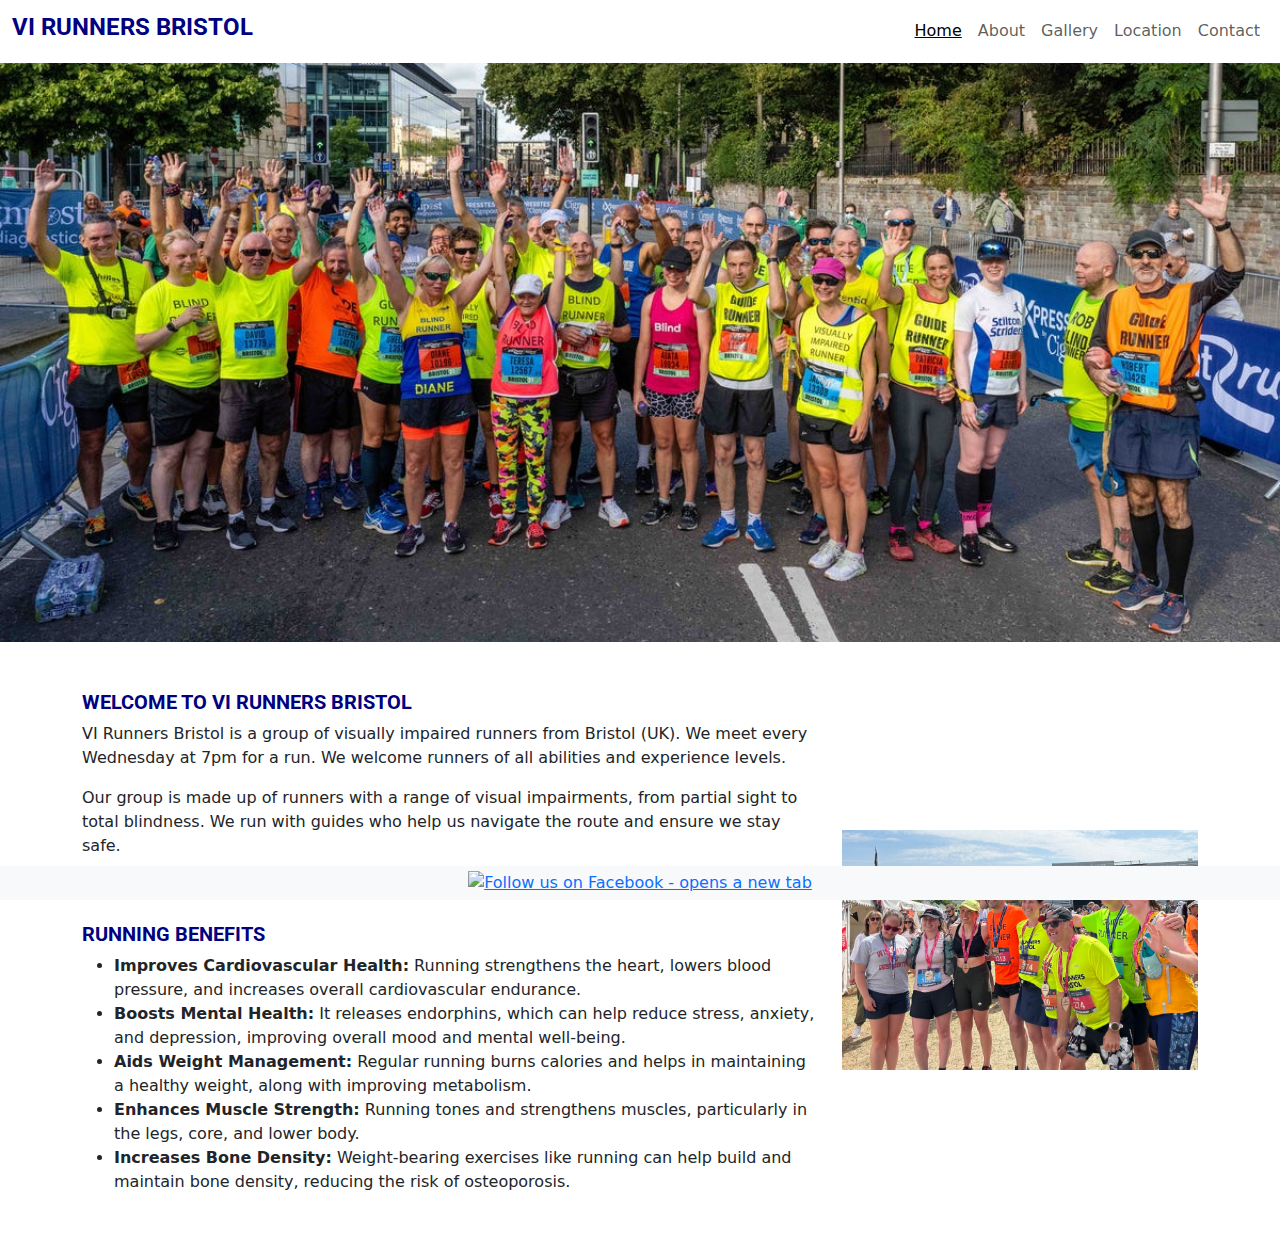
==== index.html @ 59f57c72 "Initial commit" ====
<!DOCTYPE html>
<html lang="en">

<head>
    <meta charset="UTF-8">
    <meta name="viewport" content="width=device-width, initial-scale=1.0">
    <meta name="description" content="Site for the Visually Impaired Runners group from Bristol (UK)">
    <meta name="keywords" content="Visually Impaired, Runners, Bristol, UK">
    <title>VI Runners Bristol</title>

    <!-- favicon -->
    <link rel="icon" href="https://img.icons8.com/color/48/running-skin-type-2.png" type="image/png">

    <!-- Bootstrap CSS -->
    <link href="https://cdn.jsdelivr.net/npm/bootstrap@5.3.3/dist/css/bootstrap.min.css" rel="stylesheet"
        integrity="sha384-QWTKZyjpPEjISv5WaRU9OFeRpok6YctnYmDr5pNlyT2bRjXh0JMhjY6hW+ALEwIH" crossorigin="anonymous">

    <!-- Custom CSS -->
    <link rel="stylesheet" href="assets/style.css">

</head>

<body>
    <!-- Navbar -->
    <nav class="navbar navbar-expand-lg navbar-light bg-white fixed-top">
        <div class="container-fluid">
            <a class="navbar-brand">
                <h1 class="head-1">VI Runners Bristol</h1>
            </a>
            <button class="navbar-toggler" type="button" data-bs-toggle="collapse" data-bs-target="#navbarNav"
                aria-controls="navbarNav" aria-expanded="false" aria-label="Toggle navigation">
                <span class="navbar-toggler-icon"></span>
            </button>
            <div class="collapse navbar-collapse" id="navbarNav">
                <ul class="navbar-nav ms-auto">
                    <li class="nav-item">
                        <a class="nav-link active" href="index.html" aria-describedby="home">Home</a>
                    </li>
                    <li class="nav-item">
                        <a class="nav-link" href="#about" aria-describedby="about">About</a>
                    </li>
                    <li class="nav-item">
                        <a class="nav-link" href="gallery.html" aria-describedby="gallery">Gallery</a>
                    </li>
                    <li class="nav-item">
                        <a class="nav-link" href="location.html" aria-describedby="location">Location</a>
                    </li>
                    <li class="nav-item">
                        <a class="nav-link" href="contact.html#contactForm" aria-describedby="contact">Contact</a>
                    </li>
                </ul>
            </div>
        </div>
    </nav>

    <!-- Hero section -->
    <img src="assets/images/hero.jpg" class="img-fluid hero-image" alt="VI Runners Bristol photo group">

    <!-- Main section -->
    <section id="about" class="container pt-5 custom-padding main-content mb-5">
        <div class="row">
            <div class="col-12 col-lg-8">
                <h2 class="h4 head-2" aria-describedby="Welcome to our page">Welcome to VI Runners Bristol</h2>
                <p>VI Runners Bristol is a group of visually impaired runners from Bristol (UK). We meet every Wednesday
                    at 7pm for a run. We welcome runners of all abilities and experience levels.</p>
                <p>Our group is made up of runners with a range of visual impairments, from partial sight to total
                    blindness. We run with guides who help us navigate the route and ensure we stay safe.</p>
                <p>If you're interested in joining us, please get in touch via our <a href="contact.html">contact
                        page</a>.</p>

                <h3 class="h5 mt-4 head-2" aria-describedby="Benefits of running">Running Benefits</h3>
                <ul>
                    <li><strong>Improves Cardiovascular Health:</strong> Running strengthens the heart, lowers blood
                        pressure, and increases overall cardiovascular endurance.</li>
                    <li><strong>Boosts Mental Health:</strong> It releases endorphins, which can help reduce stress,
                        anxiety, and depression, improving overall mood and mental well-being.</li>
                    <li><strong>Aids Weight Management:</strong> Regular running burns calories and helps in maintaining
                        a healthy weight, along with improving metabolism.</li>
                    <li><strong>Enhances Muscle Strength:</strong> Running tones and strengthens muscles, particularly
                        in the legs, core, and lower body.</li>
                    <li><strong>Increases Bone Density:</strong> Weight-bearing exercises like running can help build
                        and maintain bone density, reducing the risk of osteoporosis.</li>
                </ul>
            </div>
            <div class="col-12 col-lg-4 mt-4 mt-lg-0 d-flex justify-content-center align-items-center">
                <div id="carouselExampleAutoplaying" class="carousel slide mx-auto" data-bs-ride="carousel">
                    <div class="carousel-inner">
                        <div class="carousel-item active">
                            <img src="assets/images/group-photo-1.jpg" class="d-block w-100 photo"
                                alt="VI Runners Group Photo 1">
                        </div>
                        <div class="carousel-item">
                            <img src="assets/images/post-run-photo.jpg" class="d-block w-100 photo"
                                alt="Post Run Photo">
                        </div>
                        <div class="carousel-item">
                            <img src="assets/images/run-3.jpg" class="d-block w-100 photo" alt="Group Photo">
                        </div>
                        <div class="carousel-item">
                            <img src="assets/images/social-meet.jpg" class="d-block w-100 photo"
                                alt="Social Meet Photo">
                        </div>
                        <div class="carousel-item">
                            <img src="assets/images/ultra-training.jpg" class="d-block w-100 photo"
                                alt="Ultra Training Photo">
                        </div>
                        <div class="carousel-item">
                            <img src="assets/images/group-photo-2.jpg" class="d-block w-100 photo" alt="Group Photo 2">
                        </div>
                    </div>
                </div>
            </div>
        </div>
    </section>


    <!-- Footer -->
    <footer class="footer">
        <a href="https://www.facebook.com" target="_blank">
            <img src="https://www.facebook.com/favicon.ico" alt="Follow us on Facebook - opens a new tab"
                style="width:24px;height:24px;">
        </a>
    </footer>

    <!-- Bootstrap JS and dependencies -->
    <script src="https://cdn.jsdelivr.net/npm/bootstrap@5.3.3/dist/js/bootstrap.bundle.min.js"
        integrity="sha384-YvpcrYf0tY3lHB60NNkmXc5s9fDVZLESaAA55NDzOxhy9GkcIdslK1eN7N6jIeHz"
        crossorigin="anonymous"></script>
</body>

</html>
---- assets/style.css ----
/* Google Fonts */
@import url('https://fonts.googleapis.com/css?family=Roboto:400,700&display=swap');
@import url('https://fonts.googleapis.com/css2?family=Lato:wght@300&family=Oswald:wght@200;300;400;500;600;700&display=swap');


/* CSS variables */
:root {
  --primary-color: #000000;
  --color-heading: #000080;
  --primary-font: 'Roboto', "Oswald", sans-serif;
  --font-weight: bold;
  --font-style: uppercase;
}

/* custom styles */

.img-fluid {
  width: 100%;
}

.head-1 {
  font-size: 1.5rem;
  color: var(--color-heading);
  font-family: var(--primary-font);
  font-weight: var(--font-weight);
  text-transform: var(--font-style);
}

.head-2 {
  font-size: 1.25rem;
  color: var(--color-heading);
  font-family: var(--primary-font);
  font-weight: var(--font-weight);
  text-transform: var(--font-style);
}

.py-3 {
  padding-top: 6rem !important;
  padding-bottom: 1rem !important;
}

.footer {
  position: fixed;
  bottom: 0;
  width: 100%;
  background-color: #f8f9fa;
  text-align: center;
  padding: 5px 0;
}

/* show underline on selected page to show the user their location on large screens  */
.active {
  text-decoration: underline;
}

.hero-image {
  height: 60%;
  width: 100%;
  object-fit: cover;
}

/* remove space between images on gallery page  */
.row.no-gutters {
  margin-right: 0;
  margin-left: 0;
}

.row.no-gutters>[class*='col-'] {
  padding-right: 0;
  padding-left: 0;
}
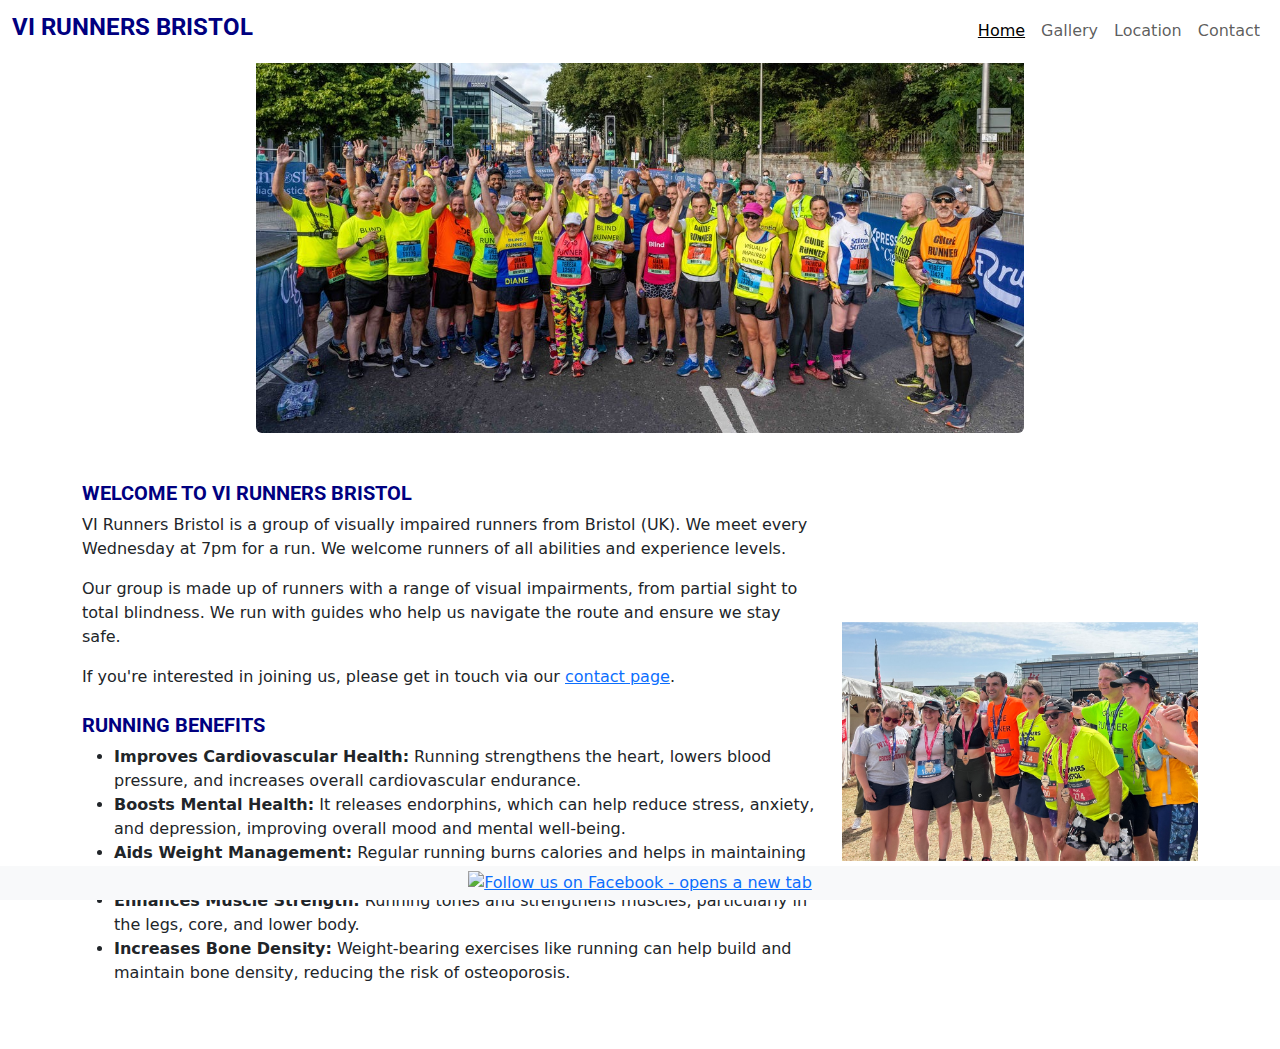
==== commit ebae967a: "Delete About link from navbar menu and resize hero image" ====
--- a/index.html
+++ b/index.html
@@ -37,9 +37,6 @@
                         <a class="nav-link active" href="index.html" aria-describedby="home">Home</a>
                     </li>
                     <li class="nav-item">
-                        <a class="nav-link" href="#about" aria-describedby="about">About</a>
-                    </li>
-                    <li class="nav-item">
                         <a class="nav-link" href="gallery.html" aria-describedby="gallery">Gallery</a>
                     </li>
                     <li class="nav-item">
@@ -54,7 +51,7 @@
     </nav>
 
     <!-- Hero section -->
-    <img src="assets/images/hero.jpg" class="img-fluid hero-image" alt="VI Runners Bristol photo group">
+    <img src="assets/images/hero.jpg" class="img-fluid hero-image rounded mx-auto d-block pt-5" alt="VI Runners Bristol photo group" style="height: 60%; width: 60%;">
 
     <!-- Main section -->
     <section id="about" class="container pt-5 custom-padding main-content mb-5">
